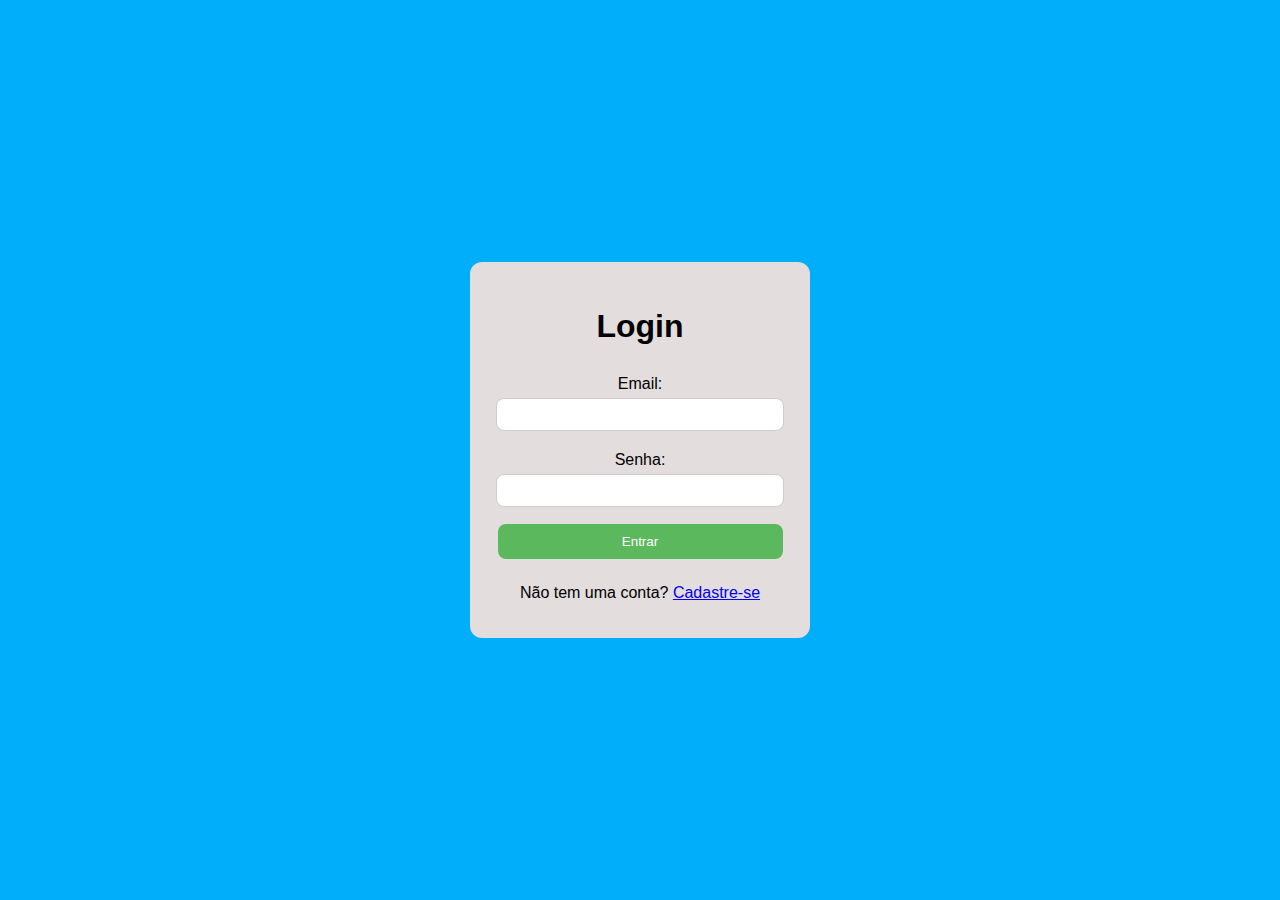
==== index.html @ 8b60cd96 "Código organizado" ====
<!DOCTYPE html>
<html lang="pt-br">
<head>
    <meta charset="UTF-8">
    <meta name="viewport" content="width=device-width, initial-scale=1.0">
    <title>Login</title>
    <link rel="stylesheet" href="css/loginCadastro.css">
</head>
<body>
    <div class="container">
        <h2>Login</h2>
        <form action="php/login.php" method="POST">
            <label for="email">Email:</label>
            <input type="email" id="email" name="email" required>
            <label for="senha">Senha:</label>
            <input type="password" id="senha" name="senha" required>
            <button type="submit">Entrar</button>
        </form>
        <p>Não tem uma conta? <a href="cadastro.html">Cadastre-se</a></p>
    </div>
</body>
</html>
---- css/loginCadastro.css ----
body {
    font-family: Arial, sans-serif;
    background-color: #00aef9;
    display: flex;
    justify-content: center;
    align-items: center;
    height: 100vh;
    margin: 0;
}

.container {
    background-color: #e3dddd;
    padding: 20px;
    border-radius: 12px;
    width: 300px;
    text-align: center;
}

h2 {
    font-size: 2em;
    margin-bottom: 30px;
}

label {
    display: block;
    margin: 10px 0 5px;
}

input {
    width: 90%;
    padding: 8px;
    margin-bottom: 10px;
    border: 1px solid #ccc;
    border-radius: 8px;
}

button {
    width: 95%;
    margin-top: 7px;
    padding: 10px;
    background-color: #5cb85c;
    color: #fff;
    border: none;
    border-radius: 8px;
    cursor: pointer;
}

button:hover {
    background-color: #4cae4c;
}

p {
    margin-top: 25px;
}
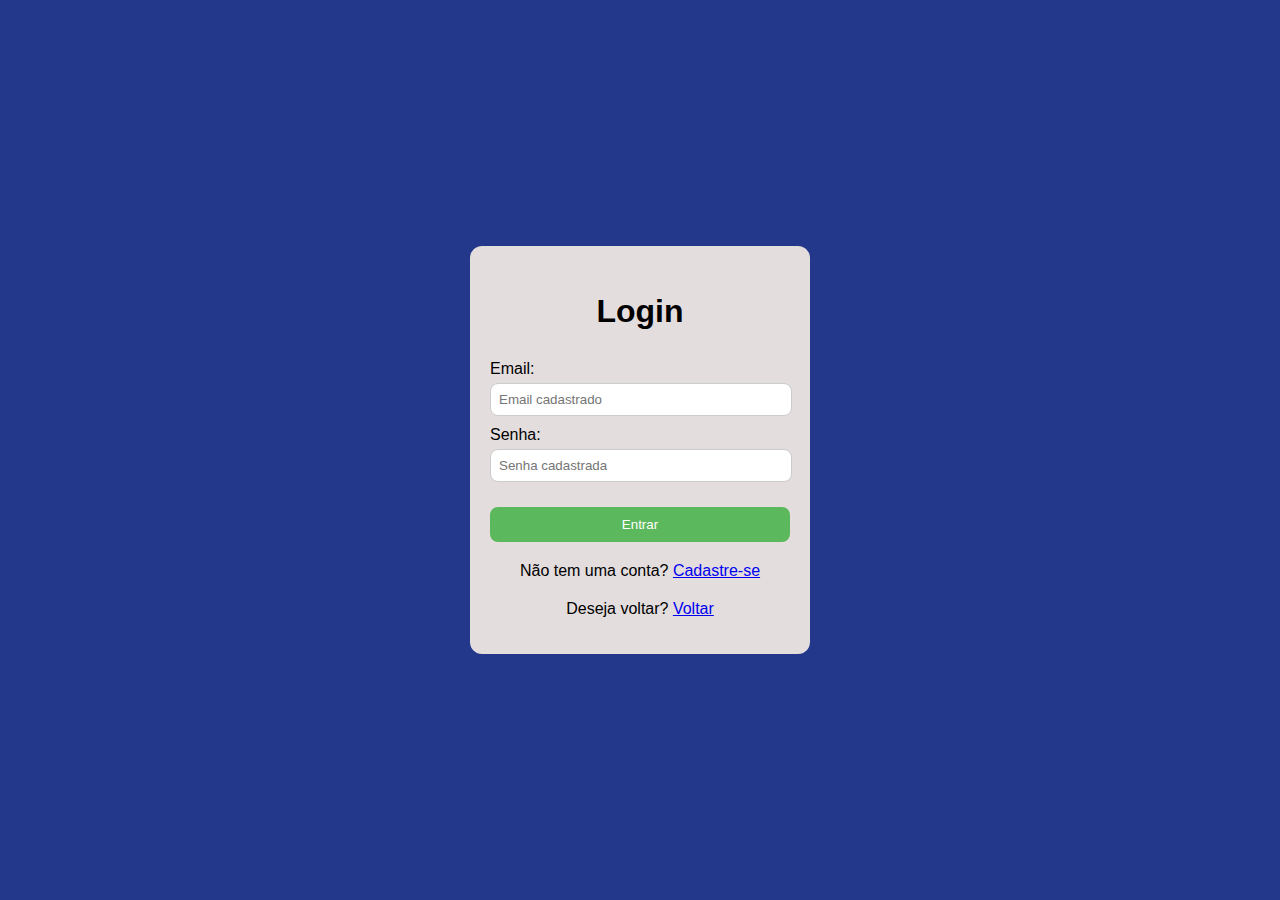
==== commit 04fd51cf: "Projeto finalizado" ====
--- a/index.html
+++ b/index.html
@@ -7,16 +7,17 @@
     <link rel="stylesheet" href="css/loginCadastro.css">
 </head>
 <body>
-    <div class="container">
-        <h2>Login</h2>
-        <form action="php/login.php" method="POST">
-            <label for="email">Email:</label>
-            <input type="email" id="email" name="email" required>
-            <label for="senha">Senha:</label>
-            <input type="password" id="senha" name="senha" required>
-            <button type="submit">Entrar</button>
-        </form>
-        <p>Não tem uma conta? <a href="cadastro.html">Cadastre-se</a></p>
-    </div>
+<div class="container">
+    <h2>Login</h2>
+    <form action="php/login.php" method="POST">
+        <label for="email">Email:</label>
+        <input type="email" id="email" name="email" placeholder="Email cadastrado" required>
+        <label for="senha">Senha:</label>
+        <input type="password" id="senha" name="senha" placeholder="Senha cadastrada" required>
+        <button type="submit">Entrar</button>
+    </form>
+    <p>Não tem uma conta? <a href="cadastro.html">Cadastre-se</a></p>
+    <p>Deseja voltar? <a href="./php/home.php">Voltar</a></p>
+</div>
 </body>
-</html>
+</html>--- a/css/loginCadastro.css
+++ b/css/loginCadastro.css
@@ -1,6 +1,6 @@
 body {
     font-family: Arial, sans-serif;
-    background-color: #00aef9;
+    background-color: #24388B;
     display: flex;
     justify-content: center;
     align-items: center;
@@ -21,13 +21,17 @@
     margin-bottom: 30px;
 }
 
+form {
+    text-align: left; 
+}
+
 label {
     display: block;
-    margin: 10px 0 5px;
+    margin-bottom: 5px;
 }
 
 input {
-    width: 90%;
+    width: calc(100% - 16px); 
     padding: 8px;
     margin-bottom: 10px;
     border: 1px solid #ccc;
@@ -35,8 +39,8 @@
 }
 
 button {
-    width: 95%;
-    margin-top: 7px;
+    width: 100%; 
+    margin-top: 15px; 
     padding: 10px;
     background-color: #5cb85c;
     color: #fff;
@@ -50,5 +54,5 @@
 }
 
 p {
-    margin-top: 25px;
-}+    margin-top: 20px; 
+}
